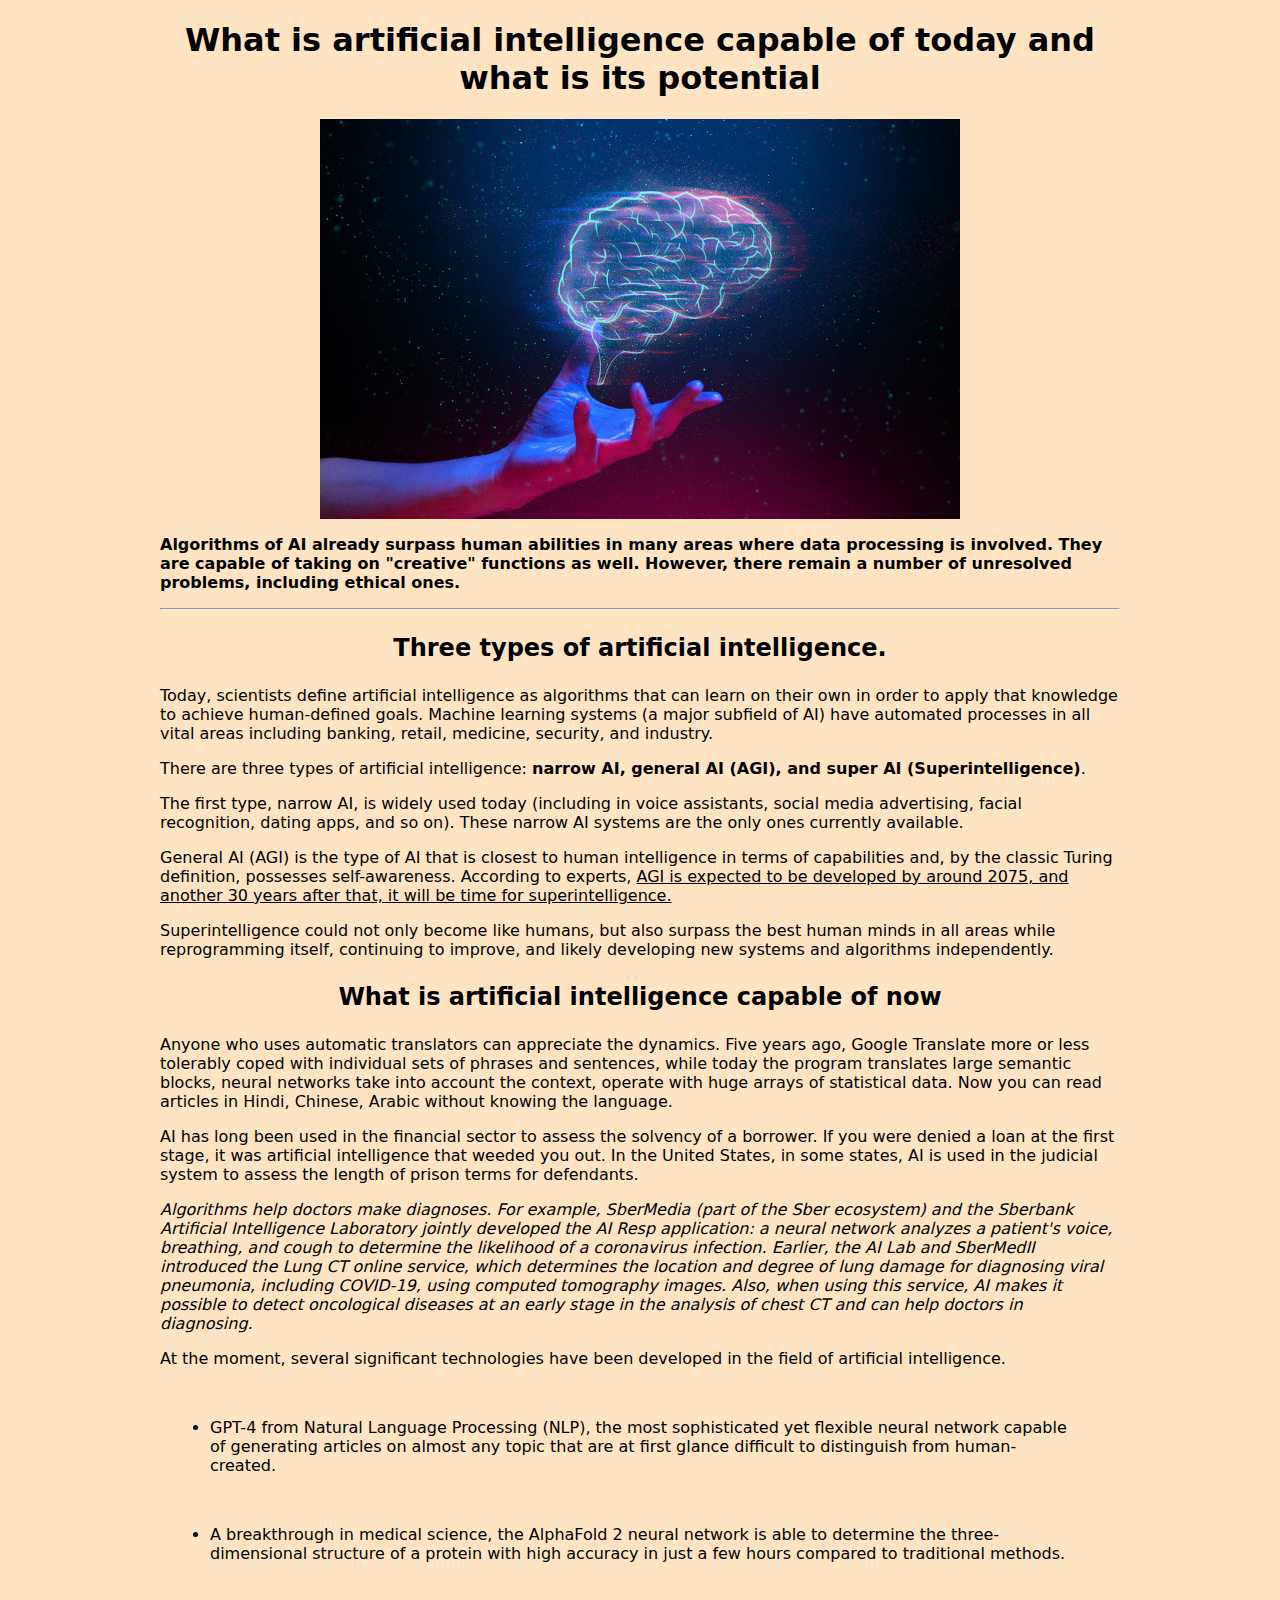
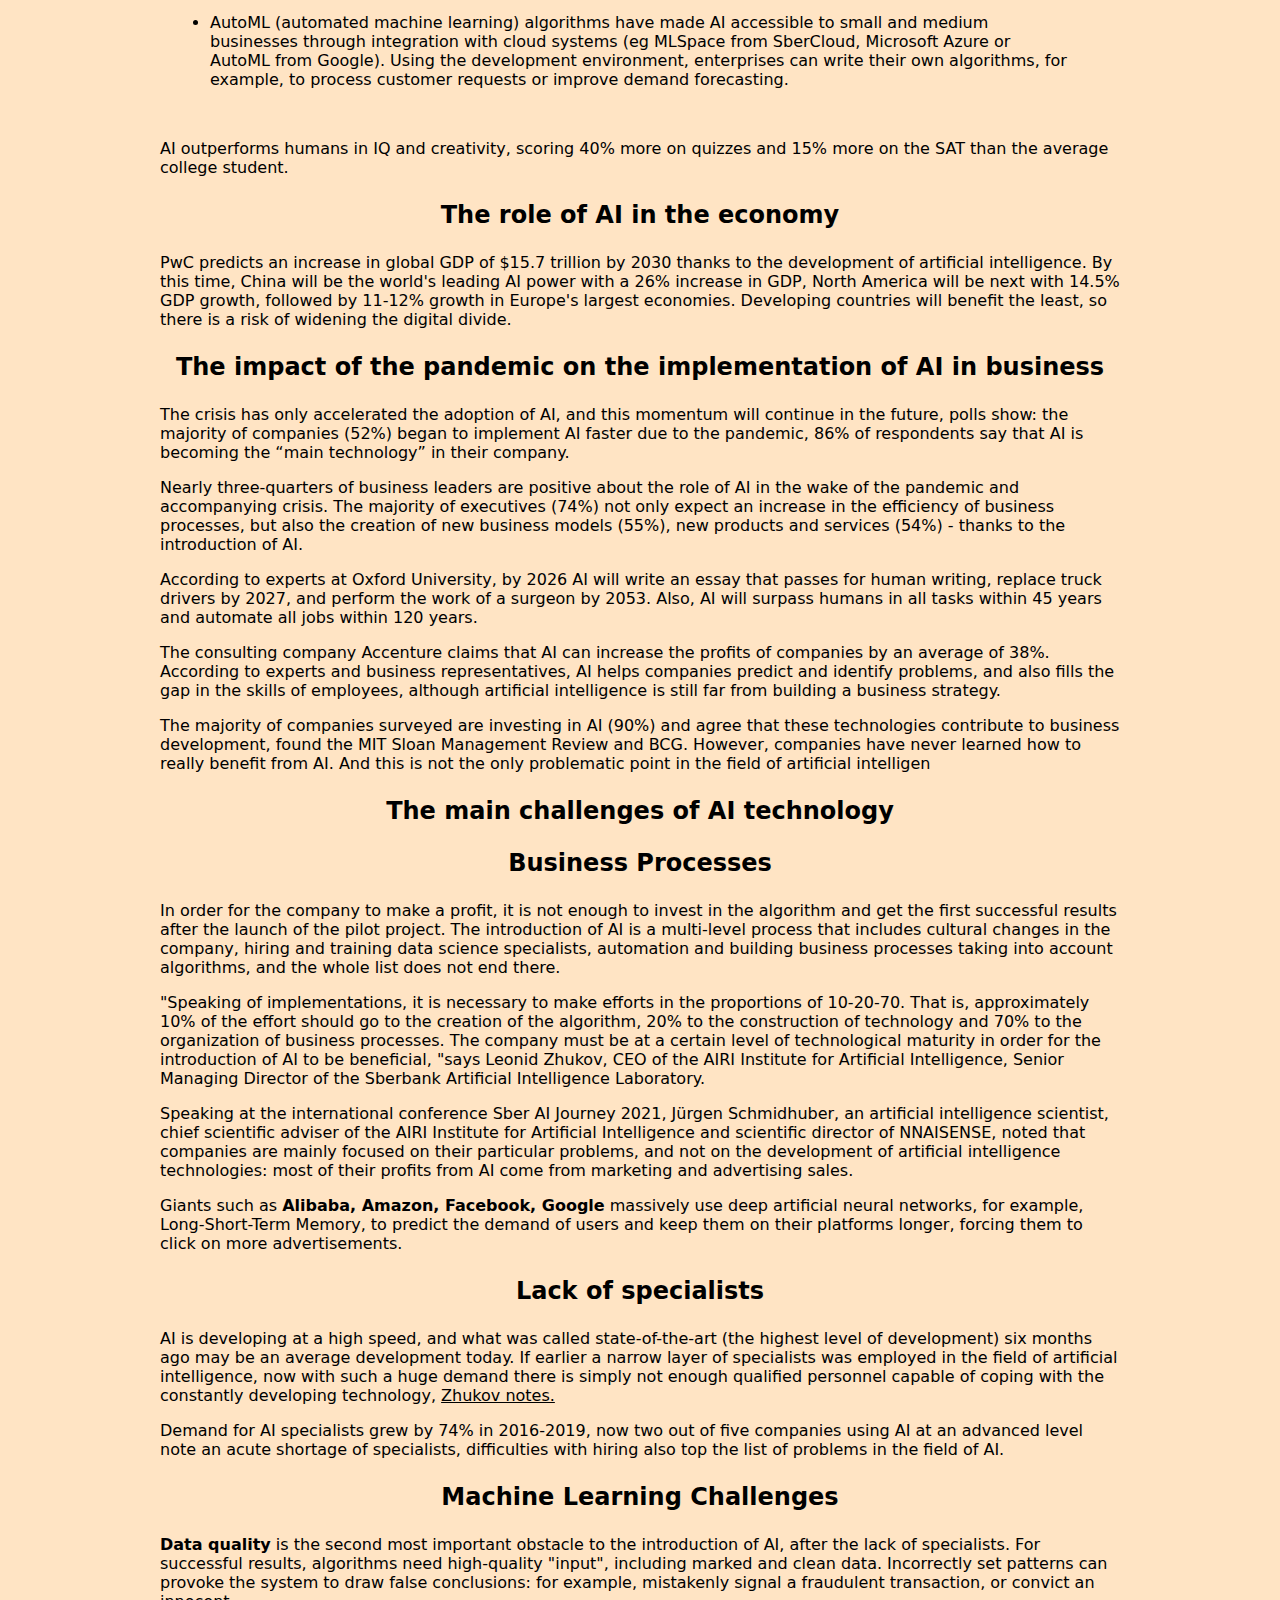
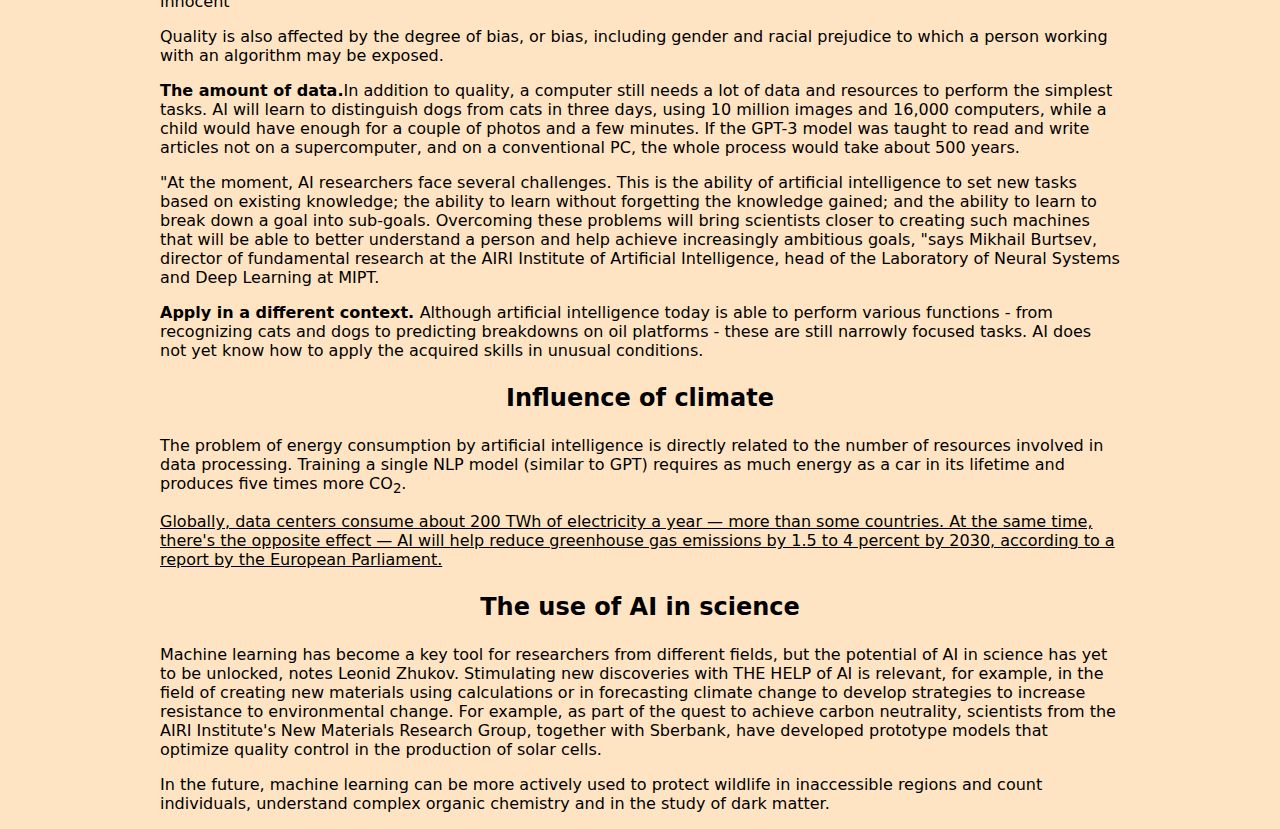
==== hw2/index.html @ ffcfcada "add wome work" ====
<!DOCTYPE html>
<html lang="en">
<head>
    <meta charset="UTF-8">
    <meta http-equiv="X-UA-Compatible" content="IE=edge">
    <meta name="viewport" content="width=device-width, initial-scale=1.0">
    <link rel="stylesheet" href="style.css">
    <title>What is artificial intelligence capable of today and what is its potential</title>
</head>
<body>
    <h1>What is artificial intelligence capable of today and what is its potential</h1>
    <img src="img/756373239316096.jpg" alt="What is artificial intelligence capable of today and what is its potential" width="360px">
    <p><strong> Algorithms of AI already surpass human abilities in many areas where data processing is involved. They are capable of taking on "creative" functions as well. However, there remain a number of unresolved problems, including ethical ones.</strong></p>
    <hr>
    <h3>Three types of artificial intelligence.</h3>
    <p>Today, scientists define artificial intelligence as algorithms that can learn on their own in order to apply that knowledge to achieve human-defined goals. Machine learning systems (a major subfield of AI) have automated processes in all vital areas including banking, retail, medicine, security, and industry.</p>
    <p>There are three types of artificial intelligence: <strong>narrow AI, general AI (AGI), and super AI (Superintelligence)</strong>.</p>
    <p>The first type, narrow AI, is widely used today (including in voice assistants, social media advertising, facial recognition, dating apps, and so on). These narrow AI systems are the only ones currently available.</p>
    <p>General AI (AGI) is the type of AI that is closest to human intelligence in terms of capabilities and, by the classic Turing definition, possesses self-awareness. According to experts, <u>AGI is expected to be developed by around 2075, and another 30 years after that, it will be time for superintelligence.</u></p>
    <p>Superintelligence could not only become like humans, but also surpass the best human minds in all areas while reprogramming itself, continuing to improve, and likely developing new systems and algorithms independently.</p>
    <h3>What is artificial intelligence capable of now</h3>
    <p>Anyone who uses automatic translators can appreciate the dynamics. Five years ago, Google Translate more or less tolerably coped with individual sets of phrases and sentences, while today the program translates large semantic blocks, neural networks take into account the context, operate with huge arrays of statistical data. Now you can read articles in Hindi, Chinese, Arabic without knowing the language.</p>
    <p>AI has long been used in the financial sector to assess the solvency of a borrower. If you were denied a loan at the first stage, it was artificial intelligence that weeded you out. In the United States, in some states, AI is used in the judicial system to assess the length of prison terms for defendants.</p>
    <p><em>Algorithms help doctors make diagnoses. For example, SberMedia (part of the Sber ecosystem) and the Sberbank Artificial Intelligence Laboratory jointly developed the AI ​​Resp application: a neural network analyzes a patient's voice, breathing, and cough to determine the likelihood of a coronavirus infection. Earlier, the AI ​​Lab and SberMedII introduced the Lung CT online service, which determines the location and degree of lung damage for diagnosing viral pneumonia, including COVID-19, using computed tomography images. Also, when using this service, AI makes it possible to detect oncological diseases at an early stage in the analysis of chest CT and can help doctors in diagnosing.</em></p>
    <p>At the moment, several significant technologies have been developed in the field of artificial intelligence.</p>
    <li>GPT-4 from Natural Language Processing (NLP), the most sophisticated yet flexible neural network capable of generating articles on almost any topic that are at first glance difficult to distinguish from human-created.</li>
    <li>A breakthrough in medical science, the AlphaFold 2 neural network is able to determine the three-dimensional structure of a protein with high accuracy in just a few hours compared to traditional methods.</li>
    <li>AutoML (automated machine learning) algorithms have made AI accessible to small and medium businesses through integration with cloud systems (eg MLSpace from SberCloud, Microsoft Azure or AutoML from Google). Using the development environment, enterprises can write their own algorithms, for example, to process customer requests or improve demand forecasting.</li>
    <p>AI outperforms humans in IQ and creativity, scoring 40% more on quizzes and 15% more on the SAT than the average college student.</p>
    <h3>The role of AI in the economy</h3>
    <p>PwC predicts an increase in global GDP of $15.7 trillion by 2030 thanks to the development of artificial intelligence. By this time, China will be the world's leading AI power with a 26% increase in GDP, North America will be next with 14.5% GDP growth, followed by 11-12% growth in Europe's largest economies. Developing countries will benefit the least, so there is a risk of widening the digital divide.</p>
    <h3>The impact of the pandemic on the implementation of AI in business</h3>
    <p>The crisis has only accelerated the adoption of AI, and this momentum will continue in the future, polls show: the majority of companies (52%) began to implement AI faster due to the pandemic, 86% of respondents say that AI is becoming the “main technology” in their company.</p>
    <p>Nearly three-quarters of business leaders are positive about the role of AI in the wake of the pandemic and accompanying crisis. The majority of executives (74%) not only expect an increase in the efficiency of business processes, but also the creation of new business models (55%), new products and services (54%) - thanks to the introduction of AI.</p>
    <p>According to experts at Oxford University, by 2026 AI will write an essay that passes for human writing, replace truck drivers by 2027, and perform the work of a surgeon by 2053. Also, AI will surpass humans in all tasks within 45 years and automate all jobs within 120 years.</p>
    <p>The consulting company Accenture claims that AI can increase the profits of companies by an average of 38%. According to experts and business representatives, AI helps companies predict and identify problems, and also fills the gap in the skills of employees, although artificial intelligence is still far from building a business strategy.</p>
    <p>The majority of companies surveyed are investing in AI (90%) and agree that these technologies contribute to business development, found the MIT Sloan Management Review and BCG. However, companies have never learned how to really benefit from AI. And this is not the only problematic point in the field of artificial intelligen</p>
    <h3>The main challenges of AI technology</h3>
    <h3>Business Processes</h3>
    <p>In order for the company to make a profit, it is not enough to invest in the algorithm and get the first successful results after the launch of the pilot project. The introduction of AI is a multi-level process that includes cultural changes in the company, hiring and training data science specialists, automation and building business processes taking into account algorithms, and the whole list does not end there.</p>
    <p>"Speaking of implementations, it is necessary to make efforts in the proportions of 10-20-70. That is, approximately 10% of the effort should go to the creation of the algorithm, 20% to the construction of technology and 70% to the organization of business processes. The company must be at a certain level of technological maturity in order for the introduction of AI to be beneficial, "says Leonid Zhukov, CEO of the AIRI Institute for Artificial Intelligence, Senior Managing Director of the Sberbank Artificial Intelligence Laboratory.</p>
    <p>Speaking at the international conference Sber AI Journey 2021, Jürgen Schmidhuber, an artificial intelligence scientist, chief scientific adviser of the AIRI Institute for Artificial Intelligence and scientific director of NNAISENSE, noted that companies are mainly focused on their particular problems, and not on the development of artificial intelligence technologies: most of their profits from AI come from  marketing and advertising sales.</p>
    <p>Giants such as <strong>Alibaba, Amazon, Facebook, Google</strong> massively use deep artificial neural networks, for example, Long-Short-Term Memory, to predict the demand of users and keep them on their platforms longer, forcing them to click on more advertisements.</p>
    <h3>Lack of specialists</h3>
    <p>AI is developing at a high speed, and what was called state-of-the-art (the highest level of development) six months ago may be an average development today. If earlier a narrow layer of specialists was employed in the field of artificial intelligence, now with such a huge demand there is simply not enough qualified personnel capable of coping with the constantly developing technology, <u>Zhukov notes.</u></p>
    <p>Demand for AI specialists grew by 74% in 2016-2019, now two out of five companies using AI at an advanced level note an acute shortage of specialists, difficulties with hiring also top the list of problems in the field of AI.</p>
    <h3>Machine Learning Challenges</h3>
    <p><strong>Data quality</strong> is the second most important obstacle to  the introduction of AI, after the lack of specialists. For successful results, algorithms need high-quality "input", including marked and clean data. Incorrectly set patterns can provoke the system to draw false conclusions: for example, mistakenly signal a fraudulent transaction, or convict an innocent </p>
    <p>Quality is also affected by the degree of bias, or bias, including gender and racial prejudice to which a person working with an algorithm may be exposed.</p>
    <p><strong>The amount of data.</strong>In addition to quality, a computer still needs a lot of data and resources to perform the simplest tasks. AI will learn to distinguish dogs from cats  in three days, using 10 million images and 16,000 computers, while a child would have enough for a couple of photos and a few minutes. If the GPT-3 model was taught to read and write articles not on a supercomputer,  and on a conventional PC, the whole process would take about 500 years.</p>
    <p>"At the moment, AI researchers face several challenges. This is the ability of artificial intelligence to set new tasks based on existing knowledge; the ability to learn without forgetting the knowledge gained; and the ability to learn to break down a goal into sub-goals. Overcoming these problems will bring scientists closer to creating such machines that will be able to better understand a person and help achieve increasingly ambitious goals, "says Mikhail Burtsev, director of fundamental research at the AIRI Institute of Artificial Intelligence, head of the Laboratory of Neural Systems and Deep Learning at MIPT.</p>
    <p><strong>Apply in a different context. </strong> Although artificial intelligence today is able to perform various functions - from recognizing cats and dogs to predicting breakdowns on oil platforms - these are still narrowly focused tasks. AI does not yet know how to apply the acquired skills in unusual conditions.</p>
    <h3>Influence of climate</h3>
    <p>The problem of energy consumption by artificial intelligence is directly related to the number of resources involved in data processing. Training a single NLP model (similar to GPT) requires as much energy as a car in its lifetime and produces five times more CO<sub>2</sub>.</p>
    <p><u>Globally, data centers consume about 200 TWh of electricity a year — more than some countries. At the same time, there's the opposite effect — AI will help reduce greenhouse gas emissions by 1.5 to 4 percent by 2030, according to a report by the European Parliament.</u></p>
    <h3>The use of AI in science</h3>
    <p>Machine learning has become a key tool for researchers from different fields, but the potential of AI in science has yet to be unlocked, notes Leonid Zhukov. Stimulating new discoveries with THE HELP of AI is relevant, for example, in the field of creating new materials using calculations or in forecasting climate change to develop strategies to increase resistance to environmental change. For example, as part of the quest to achieve carbon neutrality, scientists from the AIRI Institute's New Materials Research Group, together with Sberbank, have developed prototype models that optimize quality control in the production of solar cells.</p>
    <p>In the future, machine learning can be more actively used to protect wildlife in inaccessible regions and count individuals, understand complex organic chemistry and in the study of dark matter.</p>
</body>
</html>
---- hw2/style.css ----
body{
    margin: 0 auto;
    max-width: 960px;
    font-family: system-ui, -apple-system, BlinkMacSystemFont, 'Segoe UI', Roboto, Oxygen, Ubuntu, Cantarell, 'Open Sans', 'Helvetica Neue', sans-serif;
    background-color: bisque;
}
img{
    display: block;
    margin: 0 auto;
    width: fit-content;
}
h1{
    text-align: center;
    font-size: 32px;
}
h3{
    text-align: center;
    font-size: 24px;
}

li{
    margin: 50px;
}
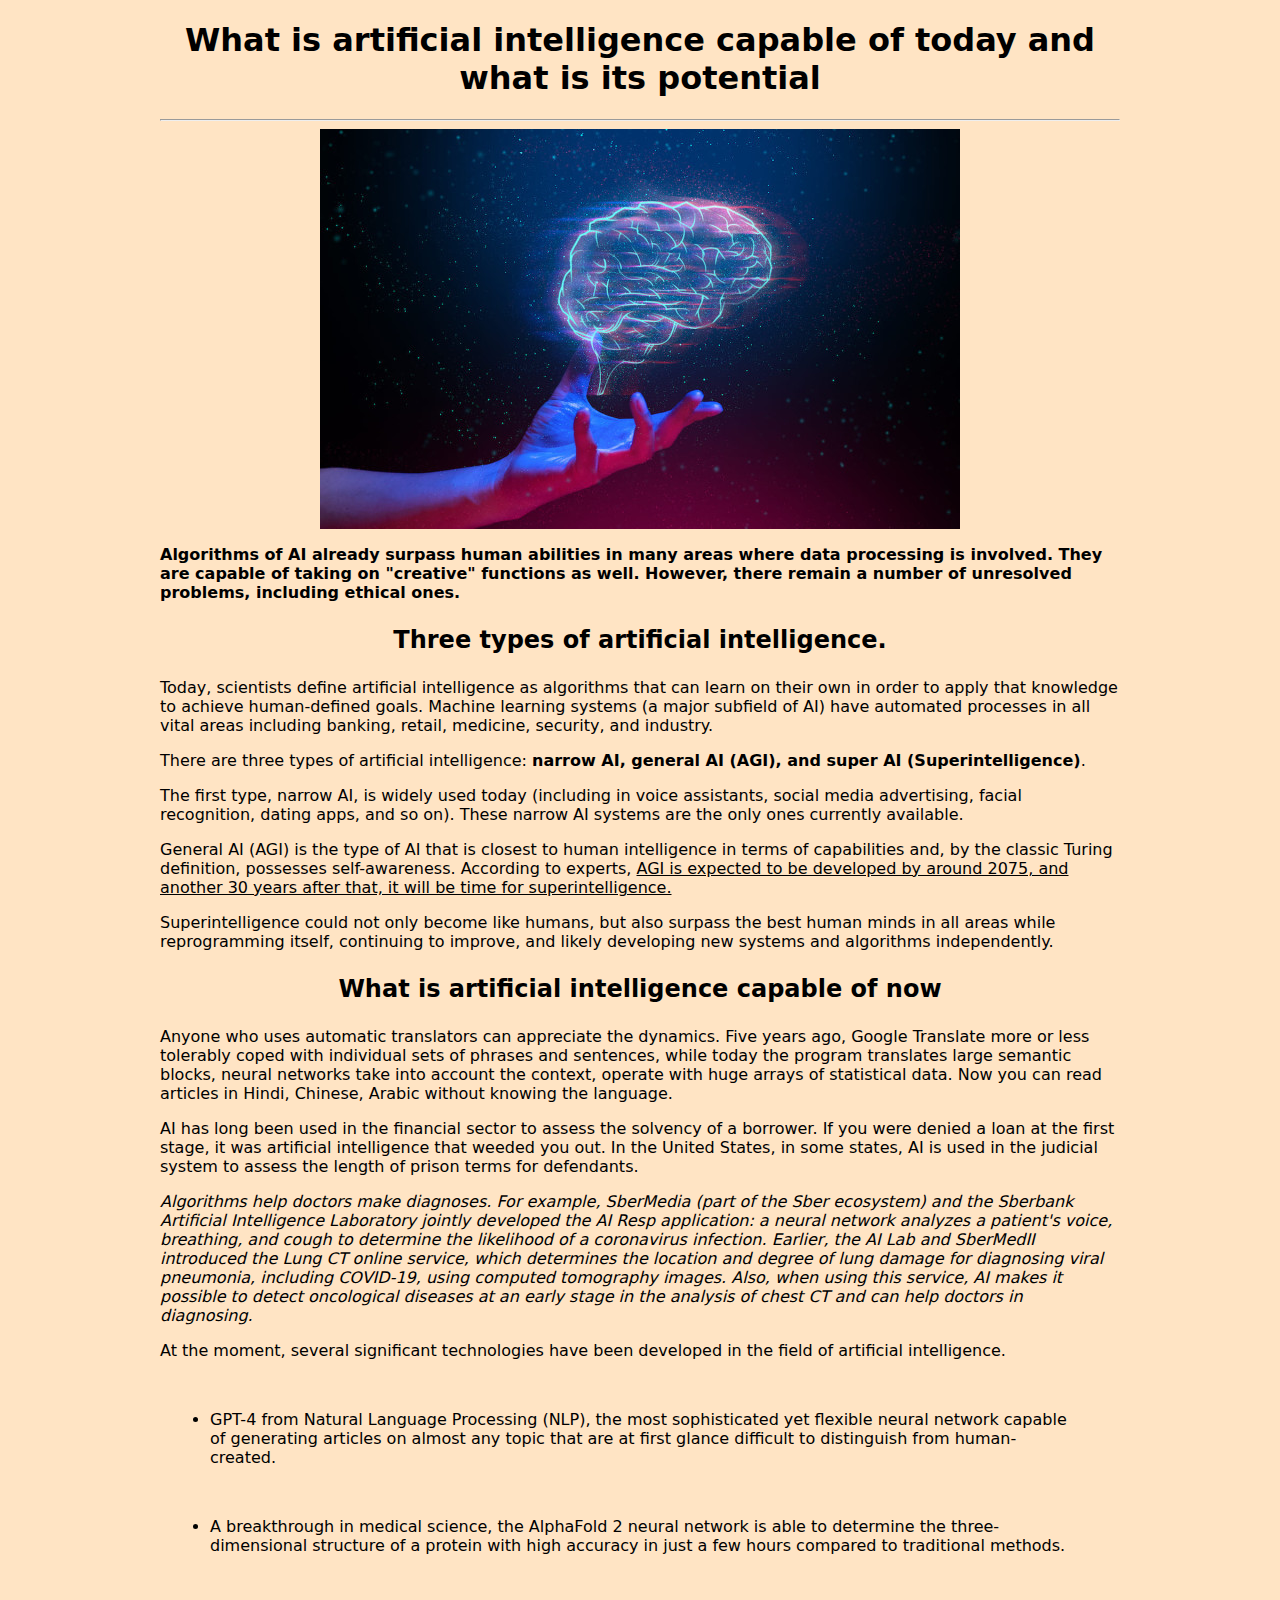
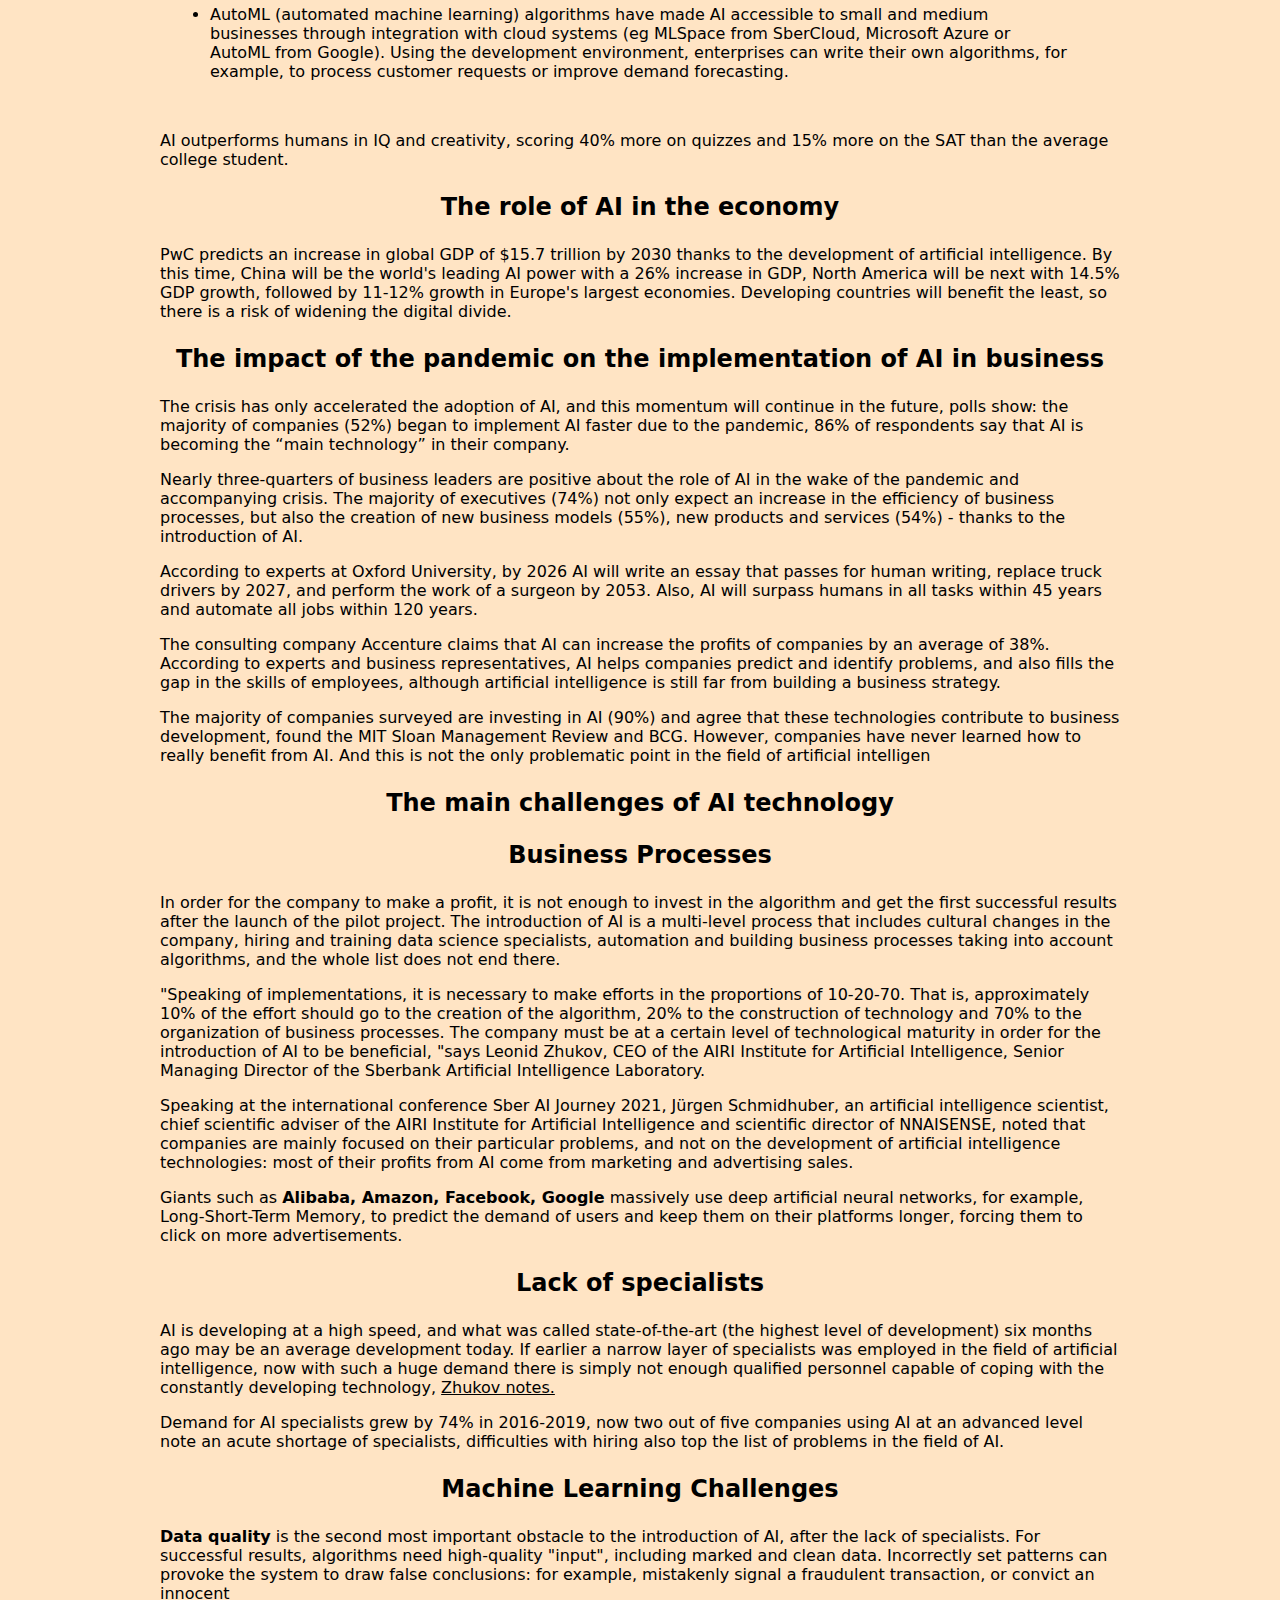
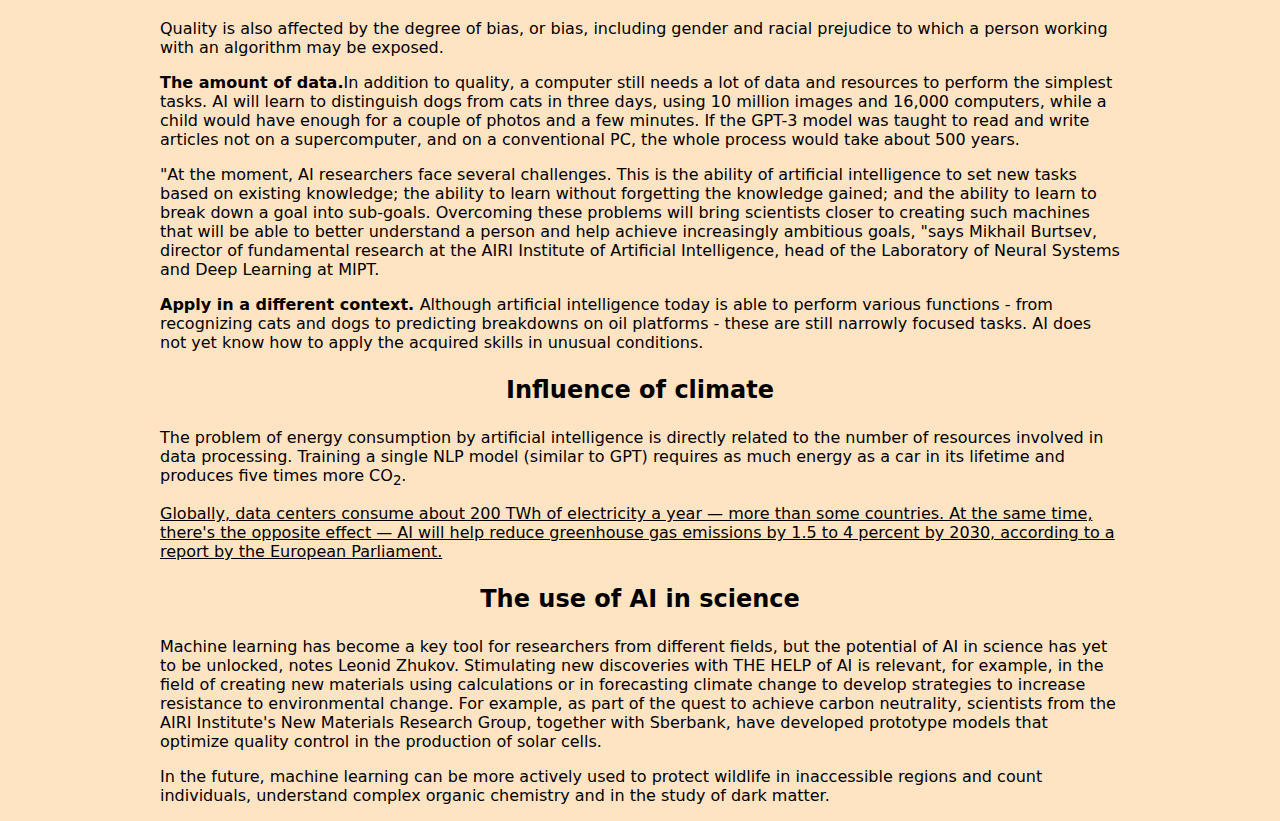
==== commit 1b32efb0: "home" ====
--- a/hw2/index.html
+++ b/hw2/index.html
@@ -9,9 +9,9 @@
 </head>
 <body>
     <h1>What is artificial intelligence capable of today and what is its potential</h1>
+    <hr>
     <img src="img/756373239316096.jpg" alt="What is artificial intelligence capable of today and what is its potential" width="360px">
     <p><strong> Algorithms of AI already surpass human abilities in many areas where data processing is involved. They are capable of taking on "creative" functions as well. However, there remain a number of unresolved problems, including ethical ones.</strong></p>
-    <hr>
     <h3>Three types of artificial intelligence.</h3>
     <p>Today, scientists define artificial intelligence as algorithms that can learn on their own in order to apply that knowledge to achieve human-defined goals. Machine learning systems (a major subfield of AI) have automated processes in all vital areas including banking, retail, medicine, security, and industry.</p>
     <p>There are three types of artificial intelligence: <strong>narrow AI, general AI (AGI), and super AI (Superintelligence)</strong>.</p>
